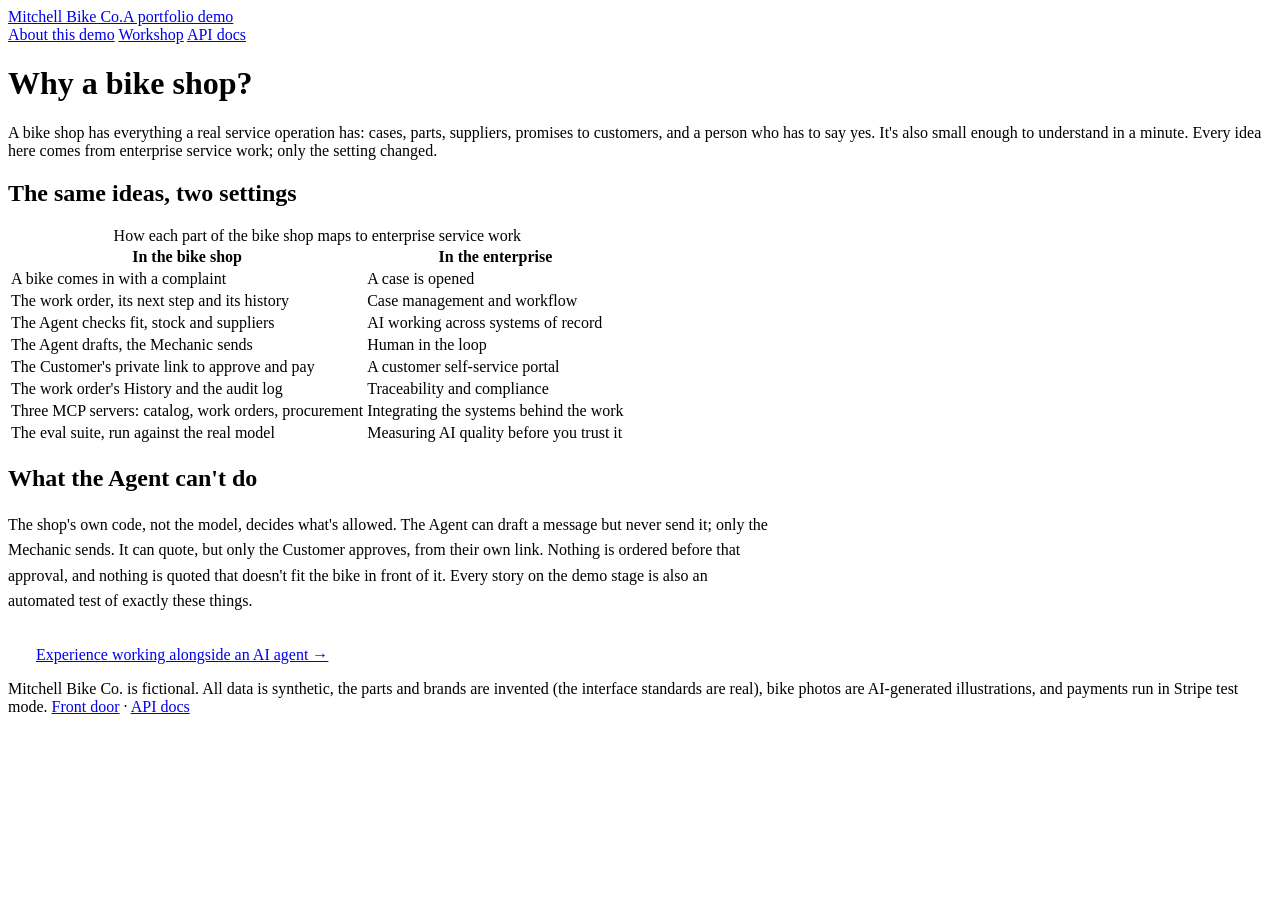
==== web/about.html @ e1982fd7 "M8 part 2: pick a bike, story cards, new front door copy - The demo stage opens on a picker: the app" ====
<!doctype html>
<html lang="en">
<head>
<meta charset="utf-8">
<meta name="viewport" content="width=device-width, initial-scale=1">
<title>About this demo · Mitchell Bike Co.</title>
<meta name="description" content="Why a bike shop: the enterprise ideas behind Mitchell Bike Co., and how each one shows up in the demo.">
<link rel="preconnect" href="https://fonts.googleapis.com">
<link rel="preconnect" href="https://fonts.gstatic.com" crossorigin>
<link href="https://fonts.googleapis.com/css2?family=Barlow:wght@400;500;600&family=Barlow+Condensed:wght@500;600;700&display=swap" rel="stylesheet">
<link rel="stylesheet" href="/static/css/shop.css">
</head>
<body class="workshop">
<header class="topbar">
  <a class="brand" href="/"><span class="wordmark">Mitchell Bike Co.</span><span class="sub">A portfolio demo</span></a>
  <nav aria-label="Main">
    <a href="/about" aria-current="page">About this demo</a>
    <a href="/workshop">Workshop</a>
    <a href="/docs">API docs</a>
  </nav>
</header>
<main class="page front about">
  <h1 class="display">Why a bike shop?</h1>
  <p class="lede">A bike shop has everything a real service operation has: cases, parts, suppliers, promises to customers, and a person who has to say yes. It's also small enough to understand in a minute. Every idea here comes from enterprise service work; only the setting changed.</p>

  <section class="section">
    <h2>The same ideas, two settings</h2>
    <div class="table-box">
      <table class="data about-map">
        <caption class="visually-hidden">How each part of the bike shop maps to enterprise service work</caption>
        <thead><tr><th scope="col">In the bike shop</th><th scope="col">In the enterprise</th></tr></thead>
        <tbody>
          <tr><td>A bike comes in with a complaint</td><td>A case is opened</td></tr>
          <tr><td>The work order, its next step and its history</td><td>Case management and workflow</td></tr>
          <tr><td>The Agent checks fit, stock and suppliers</td><td>AI working across systems of record</td></tr>
          <tr><td>The Agent drafts, the Mechanic sends</td><td>Human in the loop</td></tr>
          <tr><td>The Customer's private link to approve and pay</td><td>A customer self-service portal</td></tr>
          <tr><td>The work order's History and the audit log</td><td>Traceability and compliance</td></tr>
          <tr><td>Three MCP servers: catalog, work orders, procurement</td><td>Integrating the systems behind the work</td></tr>
          <tr><td>The eval suite, run against the real model</td><td>Measuring AI quality before you trust it</td></tr>
        </tbody>
      </table>
    </div>
  </section>

  <section class="section">
    <h2>What the Agent can't do</h2>
    <p style="max-width: 760px; line-height: 1.6; margin: 0">The shop's own code, not the model, decides what's allowed. The Agent can draft a message but never send it; only the Mechanic sends. It can quote, but only the Customer approves, from their own link. Nothing is ordered before that approval, and nothing is quoted that doesn't fit the bike in front of it. Every story on the demo stage is also an automated test of exactly these things.</p>
  </section>

  <p style="margin-top: 32px"><a class="btn btn-big" href="/demo" style="width: auto; padding: 0 28px">Experience working alongside an AI agent →</a></p>

  <footer class="front-footer">
    Mitchell Bike Co. is fictional. All data is synthetic, the parts and brands are invented (the interface standards are real),
    bike photos are AI-generated illustrations, and payments run in Stripe test mode.
    <a href="/">Front door</a> · <a href="/docs">API docs</a>
  </footer>
</main>
</body>
</html>
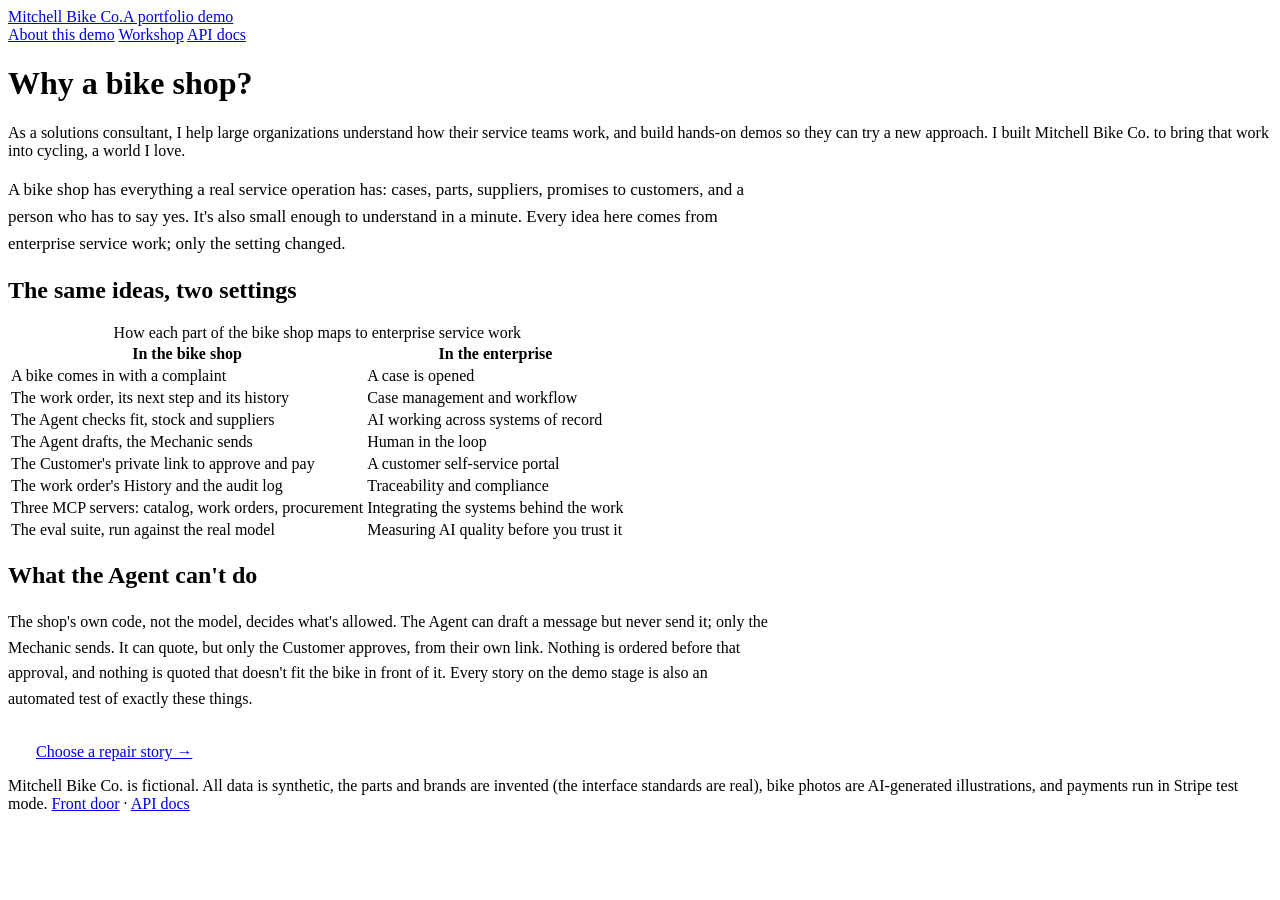
==== commit 06785af6: "One starting screen: choose a repair story, preview it, start it - The front door and the picker bec" ====
--- a/web/about.html
+++ b/web/about.html
@@ -21,7 +21,8 @@
 </header>
 <main class="page front about">
   <h1 class="display">Why a bike shop?</h1>
-  <p class="lede">A bike shop has everything a real service operation has: cases, parts, suppliers, promises to customers, and a person who has to say yes. It's also small enough to understand in a minute. Every idea here comes from enterprise service work; only the setting changed.</p>
+  <p class="lede">As a solutions consultant, I help large organizations understand how their service teams work, and build hands-on demos so they can try a new approach. I built Mitchell Bike Co. to bring that work into cycling, a world I love.</p>
+  <p style="max-width: 760px; line-height: 1.6; font-size: 17px; margin: 16px 0 0">A bike shop has everything a real service operation has: cases, parts, suppliers, promises to customers, and a person who has to say yes. It's also small enough to understand in a minute. Every idea here comes from enterprise service work; only the setting changed.</p>
 
   <section class="section">
     <h2>The same ideas, two settings</h2>
@@ -48,7 +49,7 @@
     <p style="max-width: 760px; line-height: 1.6; margin: 0">The shop's own code, not the model, decides what's allowed. The Agent can draft a message but never send it; only the Mechanic sends. It can quote, but only the Customer approves, from their own link. Nothing is ordered before that approval, and nothing is quoted that doesn't fit the bike in front of it. Every story on the demo stage is also an automated test of exactly these things.</p>
   </section>
 
-  <p style="margin-top: 32px"><a class="btn btn-big" href="/demo" style="width: auto; padding: 0 28px">Experience working alongside an AI agent →</a></p>
+  <p style="margin-top: 32px"><a class="btn btn-big" href="/#choose-title" style="width: auto; padding: 0 28px">Choose a repair story →</a></p>
 
   <footer class="front-footer">
     Mitchell Bike Co. is fictional. All data is synthetic, the parts and brands are invented (the interface standards are real),
